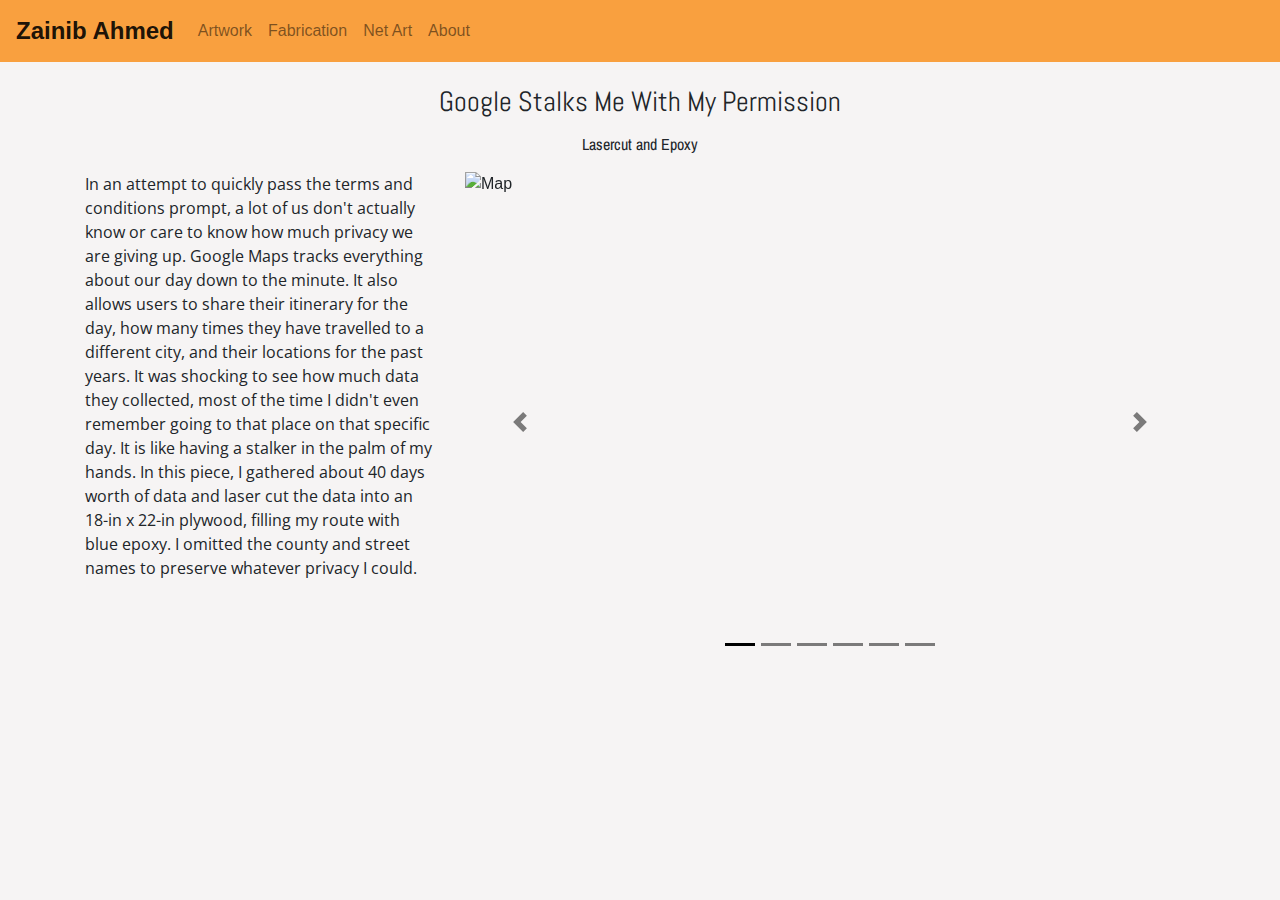
==== gmap.html @ 288edd02 "Add files" ====
<!DOCTYPE html>
<html lang="en">

<head>
  <title>Zainib Ahmed</title>
  <meta charset="utf-8">
  <meta name="viewport" content="width=device-width, initial-scale=1">
  <link rel="stylesheet" href="https://maxcdn.bootstrapcdn.com/bootstrap/4.5.0/css/bootstrap.min.css">

  <link href='https://fonts.googleapis.com/css?family=Archivo+Narrow' rel='stylesheet'>
  <link href='https://fonts.googleapis.com/css?family=Abel' rel='stylesheet'>
  <link href='https://fonts.googleapis.com/css?family=Open+Sans' rel='stylesheet'>

  <script src="https://ajax.googleapis.com/ajax/libs/jquery/3.5.1/jquery.min.js"></script>
  <script src="https://cdnjs.cloudflare.com/ajax/libs/popper.js/1.16.0/umd/popper.min.js"></script>
  <script src="https://maxcdn.bootstrapcdn.com/bootstrap/4.5.0/js/bootstrap.min.js"></script>


  <link rel="apple-touch-icon" sizes="180x180" href="favicon/apple-touch-icon.png">
  <link rel="icon" type="image/png" sizes="32x32" href="favicon/favicon-32x32.png">
  <link rel="icon" type="image/png" sizes="16x16" href="favicon/favicon-16x16.png">
  <link rel="manifest" href="favicon/site.webmanifest">
  <link rel="mask-icon" href="favicon/safari-pinned-tab.svg" color="#5bbad5">
  <meta name="msapplication-TileColor" content="#b91d47">
  <meta name="theme-color" content="#ffffff">

  <link rel="stylesheet" type="text/css" href="style.css">
</head>

<body>


  <nav class="navbar navbar-expand-sm navbar-light fixed-top">
    <a class="navbar-brand" href="#">Zainib Ahmed</a>
    <ul class="navbar-nav">
      <li class="nav-item">
        <a class="nav-link" href="index.html">Artwork</a>
      </li>

      <li class="nav-item">
        <a class="nav-link" href="fab.html">Fabrication</a>
      </li>
      <li class="nav-item">
        <a class="nav-link" href="na.html">Net Art</a>
      </li>
      <li class="nav-item">
        <a class="nav-link" href="#">About</a>
      </li>
    </ul>
  </nav>


  <div class="container" style="margin-top:80px">
    <h3 style="text-align:center; padding:5px">Google Stalks Me With My Permission</h3>
    <p style="text-align:center">Lasercut and Epoxy</p>
    <div class="row">
    <div class="col-4">
    <!-- <hr> -->
    <p style="font-family:Open Sans;">In an attempt to quickly pass the terms and conditions prompt, a lot of us don't actually know or care to know how much privacy we are giving up. Google Maps tracks everything about our day down to the minute. It also allows users to share their itinerary for the day, how many times they have travelled to a different city, and their locations for the past years. It was shocking to see how much data they collected, most of the time I didn't even remember going to that place on that specific day. It is like having a stalker in the palm of my hands. In this piece, I gathered about 40 days worth of data and laser cut the data into an 18-in x 22-in plywood, filling my route with blue epoxy. I omitted the county and street names to preserve whatever privacy I could.</p>
    </div>

  <div class="col-8">
    <div id="myCarousel" class="carousel slide" data-ride="carousel">

      <!-- Indicators -->
      <ul class="carousel-indicators">
        <li data-target="#myCarousel" data-slide-to="0" class="active"></li>
        <li data-target="#myCarousel" data-slide-to="1"></li>
        <li data-target="#myCarousel" data-slide-to="2"></li>
        <li data-target="#myCarousel" data-slide-to="3"></li>
        <li data-target="#myCarousel" data-slide-to="4"></li>
        <li data-target="#myCarousel" data-slide-to="5"></li>
      </ul>

      <!-- The slideshow -->
      <div class="carousel-inner">
        <div class="carousel-item active">
          <img class="d-block mx-auto w-100" src="images/map.jpg" alt="Map">
          <div class="carousel-caption d-none d-md-block">
            <p></p>
          </div>
        </div>
        <div class="carousel-item">
          <img class="d-block mx-auto w-100" src="images/map4.jpg" alt="Map">
          <div class="carousel-caption d-none d-md-block">
            <h4>Outlining 40 days of my tracking history</h4>
          </div>
        </div>
        <div class="carousel-item">
          <img class="d-block mx-auto w-100" src="images/map6.png" alt="Map">
          <div class="carousel-caption d-none d-md-block">
            <h4>Lasercut file</h4>
          </div>
        </div>
        <div class="carousel-item">
          <img class="d-block mx-auto w-100" src="images/map4.png" alt="Map">
          <div class="carousel-caption d-none d-md-block">
            <h4>Google tracking my location for 2018</h4>
          </div>
        </div>

        <div class="carousel-item">
          <img class="d-block mx-auto w-100" src="images/map2.jpg" alt="Map">
          <div class="carousel-caption d-none d-md-block">
            <h4>Lasercut top layer</h4>
          </div>
        </div>
        <div class="carousel-item">
          <img class="d-block mx-auto w-100" src="images/map3.jpg" alt="Map">
          <div class="carousel-caption d-none d-md-block">
            <h4>Lasercut bottom layer</h4>
          </div>
        </div>
      </div>

      <!-- Left and right controls -->
      <a class="carousel-control-prev" href="#myCarousel" data-slide="prev">
        <span class="carousel-control-prev-icon"></span>
      </a>
      <a class="carousel-control-next" href="#myCarousel" data-slide="next">
        <span class="carousel-control-next-icon"></span>
      </a>
    </div>
  </div>
  </div>
  </div>

</body>

</html>
---- style.css ----
body {
  background-color: #f6f4f4;
}
.navbar-brand {
  font-weight: 700; font-size: 24px;
 }

 .navbar {
    color: #FFFFFF;
    background-color: #F9A03F;
}

.col-3 {
  padding-top: 92px;
}
/* .col-3 .navbar {
  color: #FFFFFF;
  background-color: #264653;} */

h4 {
  font-family: 'Abel';
}
h3 {
  font-family: 'Abel';
}
p {
  font-family: 'Archivo Narrow';
}
.images {
  float: left;
  width:  700px;
  height: 250px;
  object-fit: cover;
}
.grid {
  display: grid;
  grid-template-columns: repeat(auto-fill, minmax(260px, 1fr));
  grid-gap: 20px;
  }
.grid img {
  max-width: 100%;
}


.circle {
  position: relative;

}


.overlay {
  background: rgba(0,0,0,0.7);
  position: absolute;
  height: 100%;
  width: 100%;
  left: 0;
  top: 0;
  bottom: 0;
  right: 0;
  opacity: 0;
  -webkit-transition: all 0.4s ease-in-out 0s;
  -moz-transition: all 0.4s ease-in-out 0s;
  transition: all 0.4s ease-in-out 0s;
}

.circle:hover .overlay {
  opacity: 1;
}
.circle:hover .text{
  top: 50%;
  left: 50%;
  opacity: 1;
}


.text {
  position: absolute;
  text-align: center;
  padding-left: 1em;
  padding-right: 1em;
  width: 100%;
  top: 50%;
  left: 50%;
  opacity: 0;
  -webkit-transform: translate(-50%, -50%);
  /* -moz-transform: translate(-50%, -50%); */
  /* transform: translate(-50%, -50%); */
  /* -webkit-transition: all 0.3s ease-in-out 0s;
  -moz-transition: all 0.3s ease-in-out 0s;
  transition: all 0.3s ease-in-out 0s; */

}

.text p{
  color: #fff;
  font-size: 0.8em;
}
.text h4{
    color: #fff;
    font-weight: 500;
    letter-spacing: 0.15em;
    margin-bottom: 0.5em;
    text-transform: uppercase;
}


@media (min-width: 576px) {
    .carousel-item img {
        width: auto !important;
        height: 500px;
        max-height: 600px;
    }
}
.carousel-indicators, .carousel-control-next,
.carousel-control-prev {
    filter: invert(100%);
}

.carousel-caption h4{
  /* filter: invert(100%); */
background-color:rgba(0,0,0,0.3);
}
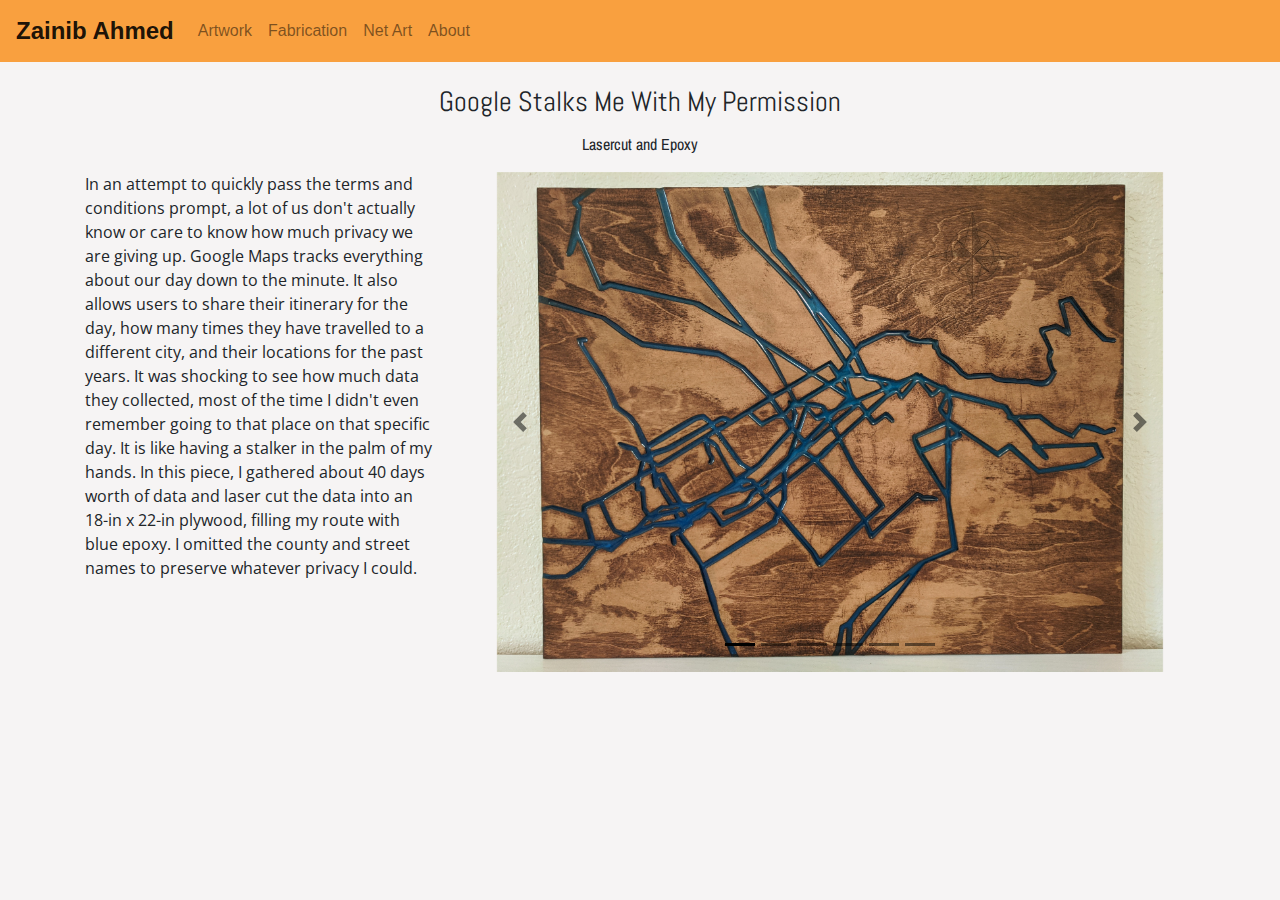
==== commit a9466e40: "updated case sensitive imgs" ====
--- a/gmap.html
+++ b/gmap.html
@@ -87,7 +87,7 @@
           </div>
         </div>
         <div class="carousel-item">
-          <img class="d-block mx-auto w-100" src="images/map6.png" alt="Map">
+          <img class="d-block mx-auto w-100" src="images/map6.PNG" alt="Map">
           <div class="carousel-caption d-none d-md-block">
             <h4>Lasercut file</h4>
           </div>
